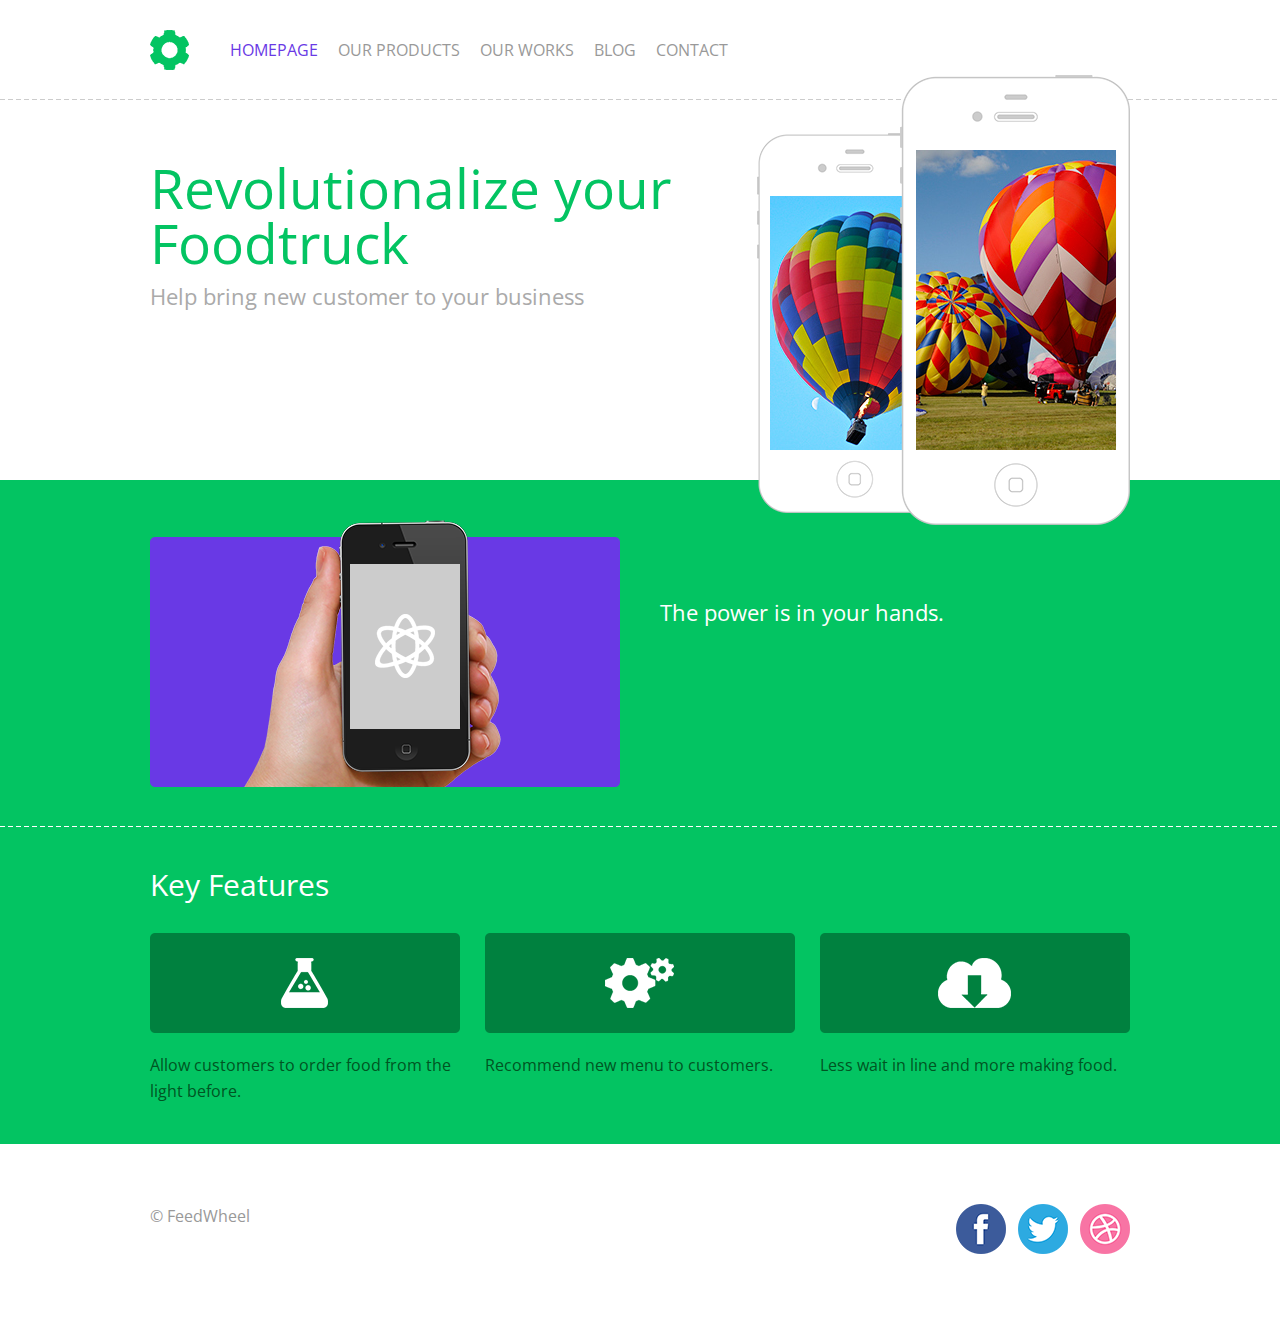
==== index.html @ 716dd082 "feedwheel" ====
<!DOCTYPE html>
<html lang="en"><head>
  <title>FeedWheel</title>
  <meta charset="utf-8">
  <meta name="viewport" content="width=device-width, initial-scale=1.0, maximum-scale=1.0">
  <link rel="stylesheet" href="inc/reset.css" media="all">
  <link rel="stylesheet" href="inc/global.css" media="all">
  <link rel="stylesheet" href="inc/mobile.css" media="all and (max-width:767px)">
  <link rel="stylesheet" href="inc/desktop.css" media="all and (min-width:768px)">
  <!--[if (lt IE 9)&(!IEMobile)]><link rel="stylesheet" href="inc/desktop.css" media="all"><![endif]-->
  <!--[if lt IE 9]><script src="inc/html5.js"></script><![endif]-->
  <script src="inc/jquery.min.js"></script>
  <script src="inc/init.js"></script>
  </head>
  <body style="zoom: 1;">
  <header class="header">
    <div class="wrapper cf">
      <p class="logo"><a href="index.html" title="[Go to homepage]"><img src="design/logo.png" alt=""></a></p>
      <nav class="nav cf" id="nav">
        <ul>
          <li class="current"><a href="index.html">Homepage</a></li>
          <li><a href="#">Our products</a></li>
          <li><a href="subpage.html">Our works</a></li>
          <li><a href="#">Blog</a></li>
          <li><a href="#">Contact</a></li>
        </ul>
      <select><option selected="selected" value="">Choose category...</option><option value="index.html">Homepage</option><option value="#">Our products</option><option value="subpage.html">Our works</option><option value="#">Blog</option><option value="#">Contact</option></select></nav>
    </div>
  </header>
  <div class="main">
    <div class="wrapper cf">
      <hgroup>
        <h1>Revolutionalize your Foodtruck</h1>
        <h3>Help bring new customer to your business
  </h3>
      </hgroup>
      
      <div class="iphone-smaller"> <img src="images/screen-02.jpg" alt=""> </div>
      <div class="iphone-bigger"> <img src="images/screen-01.jpg" alt=""> </div>
    </div>
  </div>
  <div class="introduction">
    <div class="wrapper cf">
      <div class="half introduction-image"> <img src="design/iphone-hand.png" alt=""> </div>
      <div class="half introduction-text">
        <p>The power is in your hands.</p>
      </div>
    </div>
  </div>
  <div class="features">
    <div class="wrapper cf">
      <h2>Key Features</h2>
      <article> <a href="#"><img src="design/feature-01.png" alt=""></a>
        <p>Allow customers to order food from the light before.</p>
      </article>
      <article> <a href="#"><img src="design/feature-02.png" alt=""></a>
        <p>Recommend new menu to customers.</p>
      </article>
      <article class="last"> <a href="#"><img src="design/feature-03.png" alt=""></a>
        <p>Less wait in line and more making food.</p>
      </article>
    </div>
  </div>
  
  <footer class="footer">
    <div class="wrapper cf">
      <p class="f-right"> <a href="#"><img src="design/facebook.png" alt=""></a> <a href="#"><img src="design/twitter.png" alt=""></a> <a href="#"><img src="design/dribbble.png" alt=""></a> </p>
      <p class="f-left"> ©&nbsp;FeedWheel<br>
        </p>
    </div>
  </footer>
  
  </body></html>
---- inc/global.css ----
@import url("http://fonts.googleapis.com/css?family=Open+Sans:700,400&subset=latin,latin-ext");

/* --------------------------------------------------------------------------------------------------------------------------------------------------
GLOBAL: HTML ELEMENTS
-------------------------------------------------------------------------------------------------------------------------------------------------- */

body {
	background-color: #FFF;
	font: 16px/1.6 "Open Sans", "Arial", sans-serif;
	color: #222;
}

h1 {
	color: #6939E5;
	font-weight: 700;
	line-height: 1;
}
h2 {
	line-height: 1.2;
}
h3, h4, h5 {
	line-height: 1.4;
}

ul {
	list-style-type: disc;
	list-style-position: inside;
}
	ul ul {
		margin: 0;
		margin-left: 15px;
	}

form ul {
	list-style: none;
}
	form li {
		padding: 3px 0;
	}
	form label {
		display: block;
	}

table, th, td {
	border: 1px solid #03C462;
	background-color: #FFF;
	color: #222;
}
	th {
		background-color: #6939E5;
		color: #FFF;
		text-align: left;
	}

a {
	color: #222;
}

/* --------------------------------------------------------------------------------------------------------------------------------------------------
GLOBAL: LAYOUT
-------------------------------------------------------------------------------------------------------------------------------------------------- */

.wrapper {
	margin: 0 auto;
}

.header {
	position: relative;
	background: url("../design/pattern-01.png") 0 100% repeat-x;
}
	.header .wrapper {
		position: relative;
	}
	.logo {
		margin: 0;
	}
	.logo img {
		display: block;
	}
	.nav {
		display: block;
		text-transform: uppercase;
	}
	.nav ul {
		margin: 0;
	}
	.nav li {
		display: inline;
	}
	.nav a {
		display: block;
		float: left;
		color: #999;
		text-decoration: none;
	}
	.nav .current a,
	.nav a:hover {
		color: #6939E5;
	}

.content {
	background-color: #03C462;
	color: #FFF;
}

.testimonials {
	background-color: #222;
	color: #FFF;
}
	.testimonials h2 {
		margin: 0;
		color: #FFF;
	}
	.testimonials p {
		margin: 0;
	}
	.testimonials span {
		display: block;
		color: #999;
	}

.footer {
	background-color: #FFF;
	color: #999;
}
	.footer a {
		color: #999;
	}
	.footer a:hover {
		color: #555;
	}

/* --------------------------------------------------------------------------------------------------------------------------------------------------
PAGE: HOMEPAGE
-------------------------------------------------------------------------------------------------------------------------------------------------- */

.main {
	display: block;
}
	.main .wrapper {
		position: relative;
	}
	.main h1,
	.main h3 {
		margin: 0;
	}
	.main h1 {
		color: #03C462;
	}
	.main h3 {
		color: #AAA;
	}
	.button {
		display: inline-block;
		background-color: #6939E5;
		-moz-border-radius: 5px; 
		-webkit-border-radius: 5px; 
		border-radius: 5px;
		color: #FFF;
		font-size: 15px;
		font-weight: 700;		
		text-transform: uppercase;
		text-decoration: none;
	}
	a:hover.button {
		background-color: #222;
	}
	.iphone-smaller {
		width: 194px;
		height: 380px;
		background: url("../design/iphone-smaller.png") 0 0 no-repeat;
	}
	.iphone-smaller img {
		display: block;
		position: relative;
		top: 63px;
		left: 13px;
	}
	.iphone-bigger {
		width: 230px;
		height: 450px;
		background: url("../design/iphone-bigger.png") 0 0 no-repeat;
	}
	.iphone-bigger img {
		display: block;
		position: relative;
		top: 75px;
		left: 16px;
	}

.introduction {
	background: #03C462 url("../design/pattern-02.png") 0 100% repeat-x;
	color: #FFF;
}
	.introduction-image img {
		display: block;
		margin: 0 auto;
	}

.features {
	background-color: #03C462;
}
	.features h2 {
		margin: 0;
		color: #FFF;
	}	
	.features article {
		color: #052;
	}
	.features article p {
		margin: 0;
	}
	.features article img {
		display: block;
	}

/* --------------------------------------------------------------------------------------------------------------------------------------------------
PAGE: SUBPAGE
-------------------------------------------------------------------------------------------------------------------------------------------------- */

.main-subpage h1,
.main-subpage h3 {
	margin: 0;
}
	.main-subpage h1 {
		margin-bottom: 10px;
	}

.gallery {
	display: block;
	list-style: none;
}
	.gallery img {
		display: block;
	}

.input-text,
.input-textarea {
	border: 1px solid #FFF;
	-moz-border-radius: 3px; 
	-webkit-border-radius: 3px; 
	border-radius: 3px;
}
	.input-submit {
		border: 1px solid #6939E5;
		-moz-border-radius: 3px; 
		-webkit-border-radius: 3px; 
		border-radius: 3px;
		background-color: #6939E5;
		color: #FFF;
	}
---- inc/mobile.css ----
/* --------------------------------------------------------------------------------------------------------------------------------------------------
GLOBAL: HTML ELEMENTS
-------------------------------------------------------------------------------------------------------------------------------------------------- */

* {
	-webkit-box-sizing: border-box;
	-moz-box-sizing: border-box;
	box-sizing: border-box;
}

h1, h2, h3, h4, h5, h6, dl, ul, ol, table, p {
	margin: 15px 0;
}

body {
	font-size: 14px;
}

h1 {
	font-size: 28px;
	font-weight: 700;
}
h2 {
	font-size: 22px;
}
h3, h4, h5 {
	font-size: 18px;
}

th, td {
	padding: 3px 5px;
}

img {
	max-width: 100%;
	height: auto;
}

img.f-left,
img.f-right {
	display: block;
	float: none !important;
	margin: 0 auto 15px auto;
}

/* --------------------------------------------------------------------------------------------------------------------------------------------------
GLOBAL: LAYOUT
-------------------------------------------------------------------------------------------------------------------------------------------------- */

.wrapper {
	width: 100%;
}

.header {
	padding: 10px 20px;
}
	.nav {
		position: absolute; 
		top: 10px; 
		right: 0;
	}
	.nav ul {
		display: none;
	}
	.nav select {
		display: block;
	}

.content {
	padding: 20px;
}

.half {
	float: none;
	display: block;
}

.testimonials {
	padding: 20px;
}
	.testimonials h2 {
		text-align: center;
	}
	.testimonials article {
		margin-top: 20px;
	}
	.testimonials-image {
		float: left;
		width: 20%;
	}
	.testimonials-text {
		float: right;
		width: 75%;
	}

.footer {
	padding: 20px;
}
	.footer p {
		float: none !important;
		text-align: center;
	}

/* --------------------------------------------------------------------------------------------------------------------------------------------------
PAGE: HOMEPAGE
-------------------------------------------------------------------------------------------------------------------------------------------------- */

.main .wrapper {
	overflow: hidden;
	padding: 20px 20px 390px 20px;
}
	.main h1 {
		font-weight: 400;
	}
	.main h3 {
		margin-top: 10px;
	}
	.button {
		margin-top: 15px;
		padding: 5px 10px;
	}
	.iphone-smaller {
		position: absolute; 
		bottom: -65px;
		left: 10px;
	}
	.iphone-bigger {
		position: absolute; 
		bottom: -75px;
		right: 10px;
	}	

.introduction {
	padding: 20px;
}
	.introduction-text {
		padding-top: 20px;
		font-size: 18px;
	}

.features {
	padding: 20px;
}
	.features h2 {
		text-align: center;
	}
	.features article {
		float: none;
		min-width: 280;
		max-width: 310px;
		margin: 20px auto 0 auto;
	}
	.features article img {
		margin-bottom: 10px;
	}

/* --------------------------------------------------------------------------------------------------------------------------------------------------
PAGE: SUBPAGE
-------------------------------------------------------------------------------------------------------------------------------------------------- */

.main-subpage {
	padding: 20px;
}

.container {
	overflow: auto;
	width: 100%;
}

.gallery li {
	float: none;
	display: block;
	margin-bottom: 10px;
}
	.gallery .last {
		margin-bottom: 0;
	}
	.gallery img {
		margin: 0 auto;
	}

.input-text,
.input-textarea {
	width: 100%;
	padding: 5px;
}
	.input-submit {
		padding: 5px 20px;
		cursor: pointer;
	}
---- inc/desktop.css ----
/* --------------------------------------------------------------------------------------------------------------------------------------------------
GLOBAL: HTML ELEMENTS
-------------------------------------------------------------------------------------------------------------------------------------------------- */

h1, h2, h3, h4, h5, h6, dl, ul, ol, table, p {
	margin: 20px 0;
}

h1 {
	font-size: 55px;
}
h2 {
	font-size: 30px;
}
h3, h4, h5 {
	font-size: 22px;
}

th, td {
	padding: 8px 10px;
}

ul {
	margin-left: 30px;
}

form ul {
	margin-left: 0;
}

img.f-left {
	margin-right: 20px;
}
img.f-right {
	margin-left: 20px;
}

/* --------------------------------------------------------------------------------------------------------------------------------------------------
GLOBAL: LAYOUT
-------------------------------------------------------------------------------------------------------------------------------------------------- */

.wrapper {
	width: 980px;
}

.header {
	padding: 30px 0;
}
	.nav {
		position: absolute; 
		top: 8px; 
		left: 80px;
	}
	.nav a {
		margin-right: 20px;
	}
	.nav select {
		display: none;
	}

.content {
	padding: 40px 0;
}

.half {
	float: left;
	width: 470px;
}

.testimonials {
	padding: 40px 0;
}
	.testimonials article {
		margin-top: 40px;
	}
	.testimonials-image {
		float: left;
		width: 100px;
	}
	.testimonials-text {
		float: right;
		width: 340px;
	}

.footer {
	padding: 40px 0;
}
	.footer .f-right img {
		margin-left: 8px;
	}

/* --------------------------------------------------------------------------------------------------------------------------------------------------
PAGE: HOMEPAGE
-------------------------------------------------------------------------------------------------------------------------------------------------- */

.main {
	height: 380px;
}
	.main .wrapper {
		width: 560px;
		padding-top: 60px;
		padding-right: 420px;
	}
	.main h1 {
		font-weight: 400;
	}
	.main h3 {
		margin-top: 15px;
		line-height: 1;
	}
	.button {
		margin: 0;
		margin-top: 20px;
		padding: 15px 30px;
	}
	.iphone-smaller {
		position: absolute; 
		top: 33px;
		right: 179px;
	}
	.iphone-bigger {
		position: absolute; 
		top: -25px; 
		right: 0;
	}	

.introduction {
	min-height: 267px;
	padding: 40px 0;
}
	.introduction-text {
		float: right;
		padding-top: 55px;
		font-size: 22px;
	}

.features {
	padding: 40px 0;
}
	.features article {
		float: left;
		width: 310px;
		margin-top: 30px;
		margin-right: 25px;
	}
	.features article.last {
		margin-right: 0;
	}
	.features article img {
		margin-bottom: 20px;
	}

/* --------------------------------------------------------------------------------------------------------------------------------------------------
PAGE: SUBPAGE
-------------------------------------------------------------------------------------------------------------------------------------------------- */

.main-subpage {
	padding: 40px 0;
}

.gallery {
	margin-left: 0;
}
	.gallery li {
		display: block;
		float: left;
		margin-right: 15px;
	}
	.gallery .last {
		margin-right: 0;
	}

.input-text,
.input-textarea {
	padding: 8px;
}
	.input-submit {
		padding: 8px 20px;
		cursor: pointer;
	}
---- inc/desktop.css ----
/* --------------------------------------------------------------------------------------------------------------------------------------------------
GLOBAL: HTML ELEMENTS
-------------------------------------------------------------------------------------------------------------------------------------------------- */

h1, h2, h3, h4, h5, h6, dl, ul, ol, table, p {
	margin: 20px 0;
}

h1 {
	font-size: 55px;
}
h2 {
	font-size: 30px;
}
h3, h4, h5 {
	font-size: 22px;
}

th, td {
	padding: 8px 10px;
}

ul {
	margin-left: 30px;
}

form ul {
	margin-left: 0;
}

img.f-left {
	margin-right: 20px;
}
img.f-right {
	margin-left: 20px;
}

/* --------------------------------------------------------------------------------------------------------------------------------------------------
GLOBAL: LAYOUT
-------------------------------------------------------------------------------------------------------------------------------------------------- */

.wrapper {
	width: 980px;
}

.header {
	padding: 30px 0;
}
	.nav {
		position: absolute; 
		top: 8px; 
		left: 80px;
	}
	.nav a {
		margin-right: 20px;
	}
	.nav select {
		display: none;
	}

.content {
	padding: 40px 0;
}

.half {
	float: left;
	width: 470px;
}

.testimonials {
	padding: 40px 0;
}
	.testimonials article {
		margin-top: 40px;
	}
	.testimonials-image {
		float: left;
		width: 100px;
	}
	.testimonials-text {
		float: right;
		width: 340px;
	}

.footer {
	padding: 40px 0;
}
	.footer .f-right img {
		margin-left: 8px;
	}

/* --------------------------------------------------------------------------------------------------------------------------------------------------
PAGE: HOMEPAGE
-------------------------------------------------------------------------------------------------------------------------------------------------- */

.main {
	height: 380px;
}
	.main .wrapper {
		width: 560px;
		padding-top: 60px;
		padding-right: 420px;
	}
	.main h1 {
		font-weight: 400;
	}
	.main h3 {
		margin-top: 15px;
		line-height: 1;
	}
	.button {
		margin: 0;
		margin-top: 20px;
		padding: 15px 30px;
	}
	.iphone-smaller {
		position: absolute; 
		top: 33px;
		right: 179px;
	}
	.iphone-bigger {
		position: absolute; 
		top: -25px; 
		right: 0;
	}	

.introduction {
	min-height: 267px;
	padding: 40px 0;
}
	.introduction-text {
		float: right;
		padding-top: 55px;
		font-size: 22px;
	}

.features {
	padding: 40px 0;
}
	.features article {
		float: left;
		width: 310px;
		margin-top: 30px;
		margin-right: 25px;
	}
	.features article.last {
		margin-right: 0;
	}
	.features article img {
		margin-bottom: 20px;
	}

/* --------------------------------------------------------------------------------------------------------------------------------------------------
PAGE: SUBPAGE
-------------------------------------------------------------------------------------------------------------------------------------------------- */

.main-subpage {
	padding: 40px 0;
}

.gallery {
	margin-left: 0;
}
	.gallery li {
		display: block;
		float: left;
		margin-right: 15px;
	}
	.gallery .last {
		margin-right: 0;
	}

.input-text,
.input-textarea {
	padding: 8px;
}
	.input-submit {
		padding: 8px 20px;
		cursor: pointer;
	}
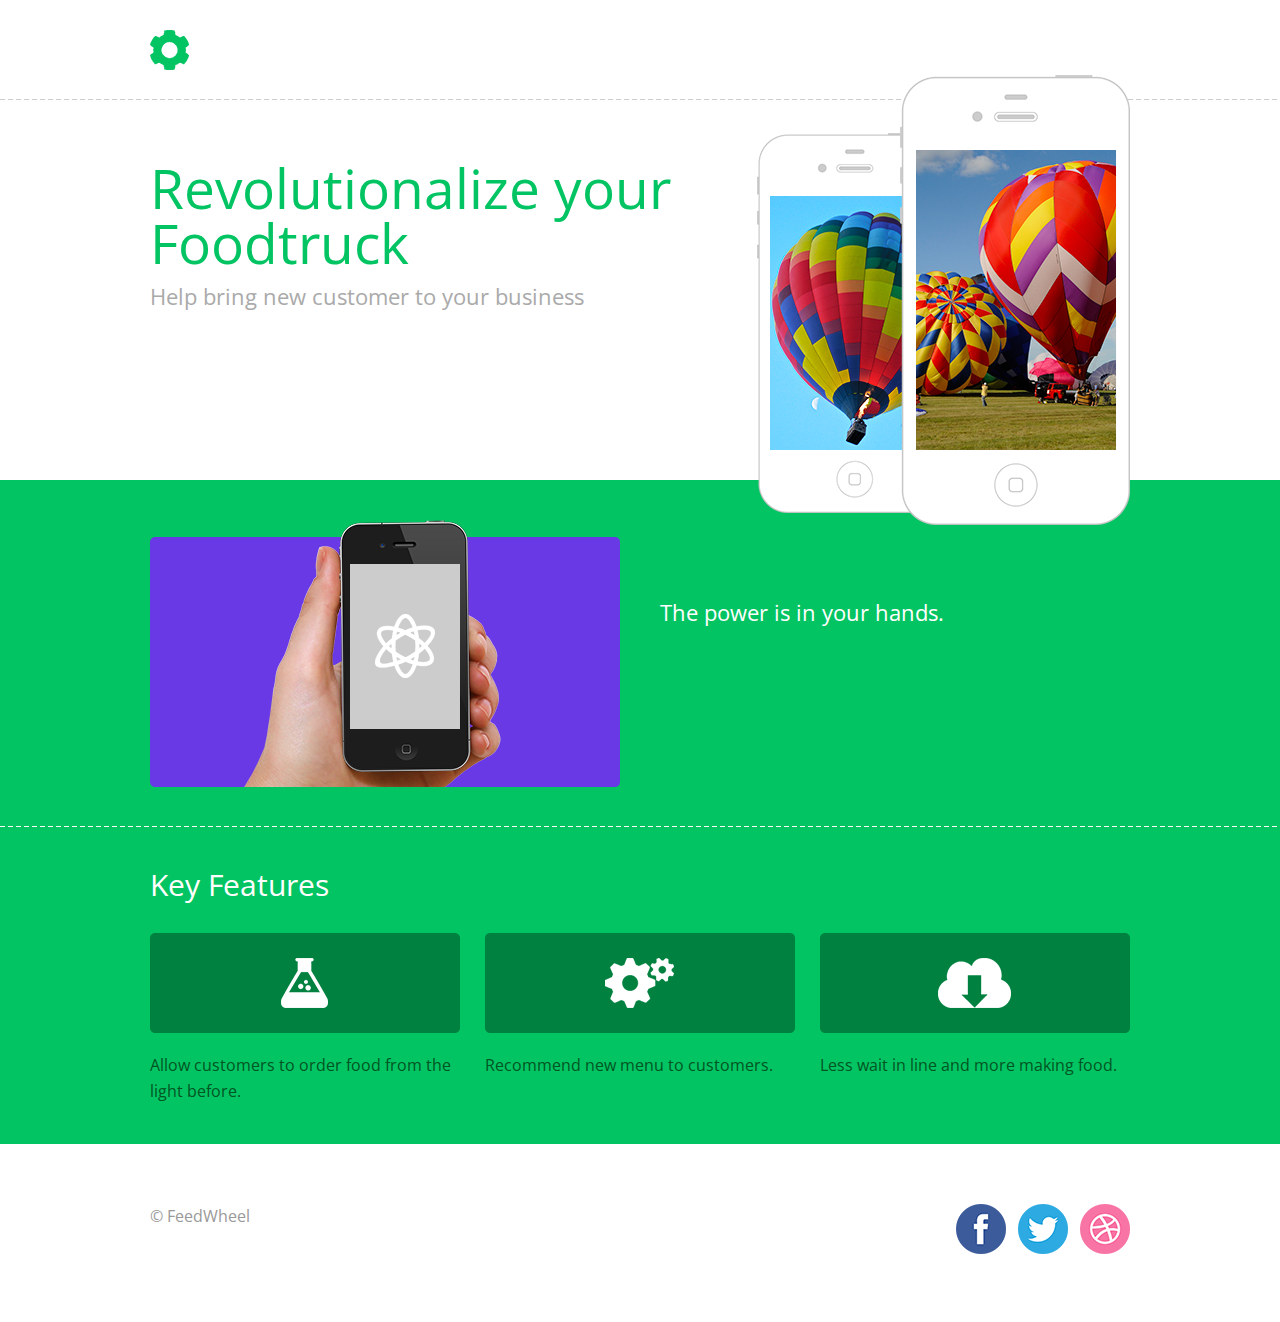
==== commit 448a44a2: "fixes and changes" ====
--- a/index.html
+++ b/index.html
@@ -1,4 +1,3 @@
-<!DOCTYPE html>
 <html lang="en"><head>
   <title>FeedWheel</title>
   <meta charset="utf-8">
@@ -18,13 +17,13 @@
       <p class="logo"><a href="index.html" title="[Go to homepage]"><img src="design/logo.png" alt=""></a></p>
       <nav class="nav cf" id="nav">
         <ul>
-          <li class="current"><a href="index.html">Homepage</a></li>
-          <li><a href="#">Our products</a></li>
+          <li class="current"></li>
+          <!-- <li><a href="#">Our products</a></li>
           <li><a href="subpage.html">Our works</a></li>
           <li><a href="#">Blog</a></li>
-          <li><a href="#">Contact</a></li>
+          <li><a href="#">Contact</a></li> -->
         </ul>
-      <select><option selected="selected" value="">Choose category...</option><option value="index.html">Homepage</option><option value="#">Our products</option><option value="subpage.html">Our works</option><option value="#">Blog</option><option value="#">Contact</option></select></nav>
+      <select><option selected="selected" value="">Choose category...</option><option value="index.html">Homepage</option><option value="#">Our products</option><option value="subpage.html">Our works</option><option value="#">Blog</option><option value="#">Contact</option><option selected="selected" value="">Choose category...</option><option value="index.html">Homepage</option></select><select><option selected="selected" value="">Choose category...</option><option value="index.html">Homepage</option></select></nav>
     </div>
   </header>
   <div class="main">
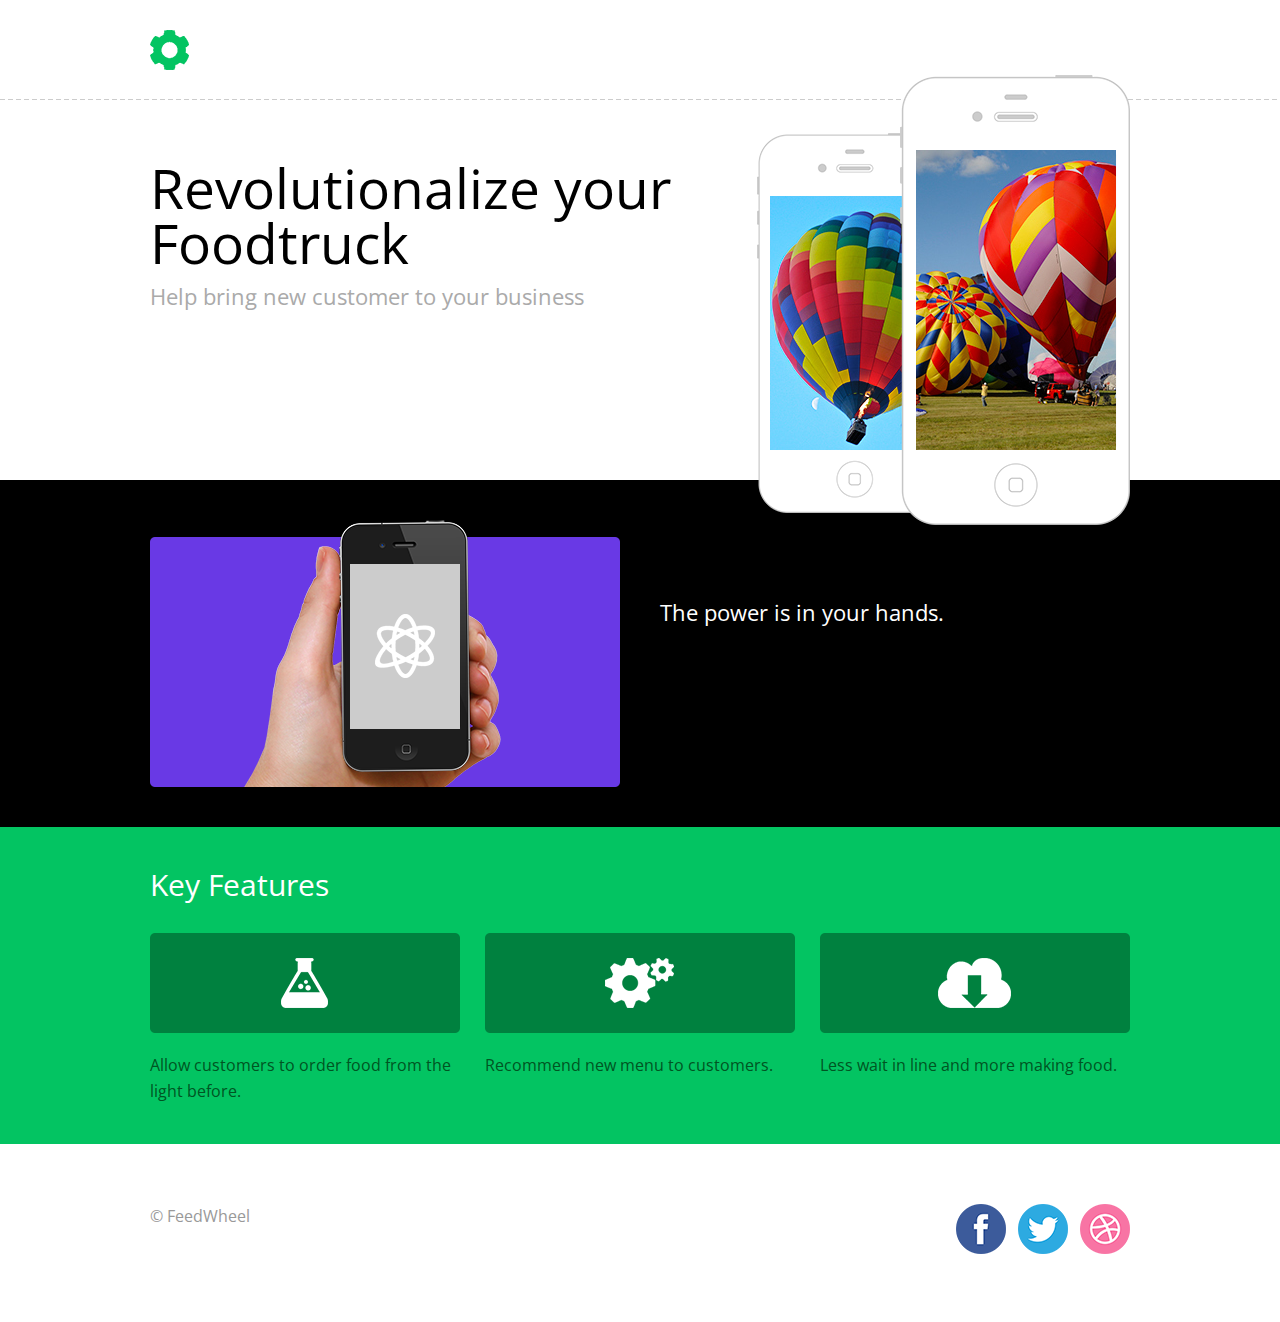
==== commit 7fdf3d2e: "changes" ====
--- a/index.html
+++ b/index.html
@@ -29,7 +29,7 @@
   <div class="main">
     <div class="wrapper cf">
       <hgroup>
-        <h1>Revolutionalize your Foodtruck</h1>
+        <h1 style='color:black;'>Revolutionalize your Foodtruck</h1>
         <h3>Help bring new customer to your business
   </h3>
       </hgroup>
@@ -38,9 +38,9 @@
       <div class="iphone-bigger"> <img src="images/screen-01.jpg" alt=""> </div>
     </div>
   </div>
-  <div class="introduction">
-    <div class="wrapper cf">
-      <div class="half introduction-image"> <img src="design/iphone-hand.png" alt=""> </div>
+  <div class="introduction" style="background: black;">
+    <div class="wrapper cf" >
+      <div class="half introduction-image" > <img src="design/iphone-hand.png" alt=""> </div>
       <div class="half introduction-text">
         <p>The power is in your hands.</p>
       </div>
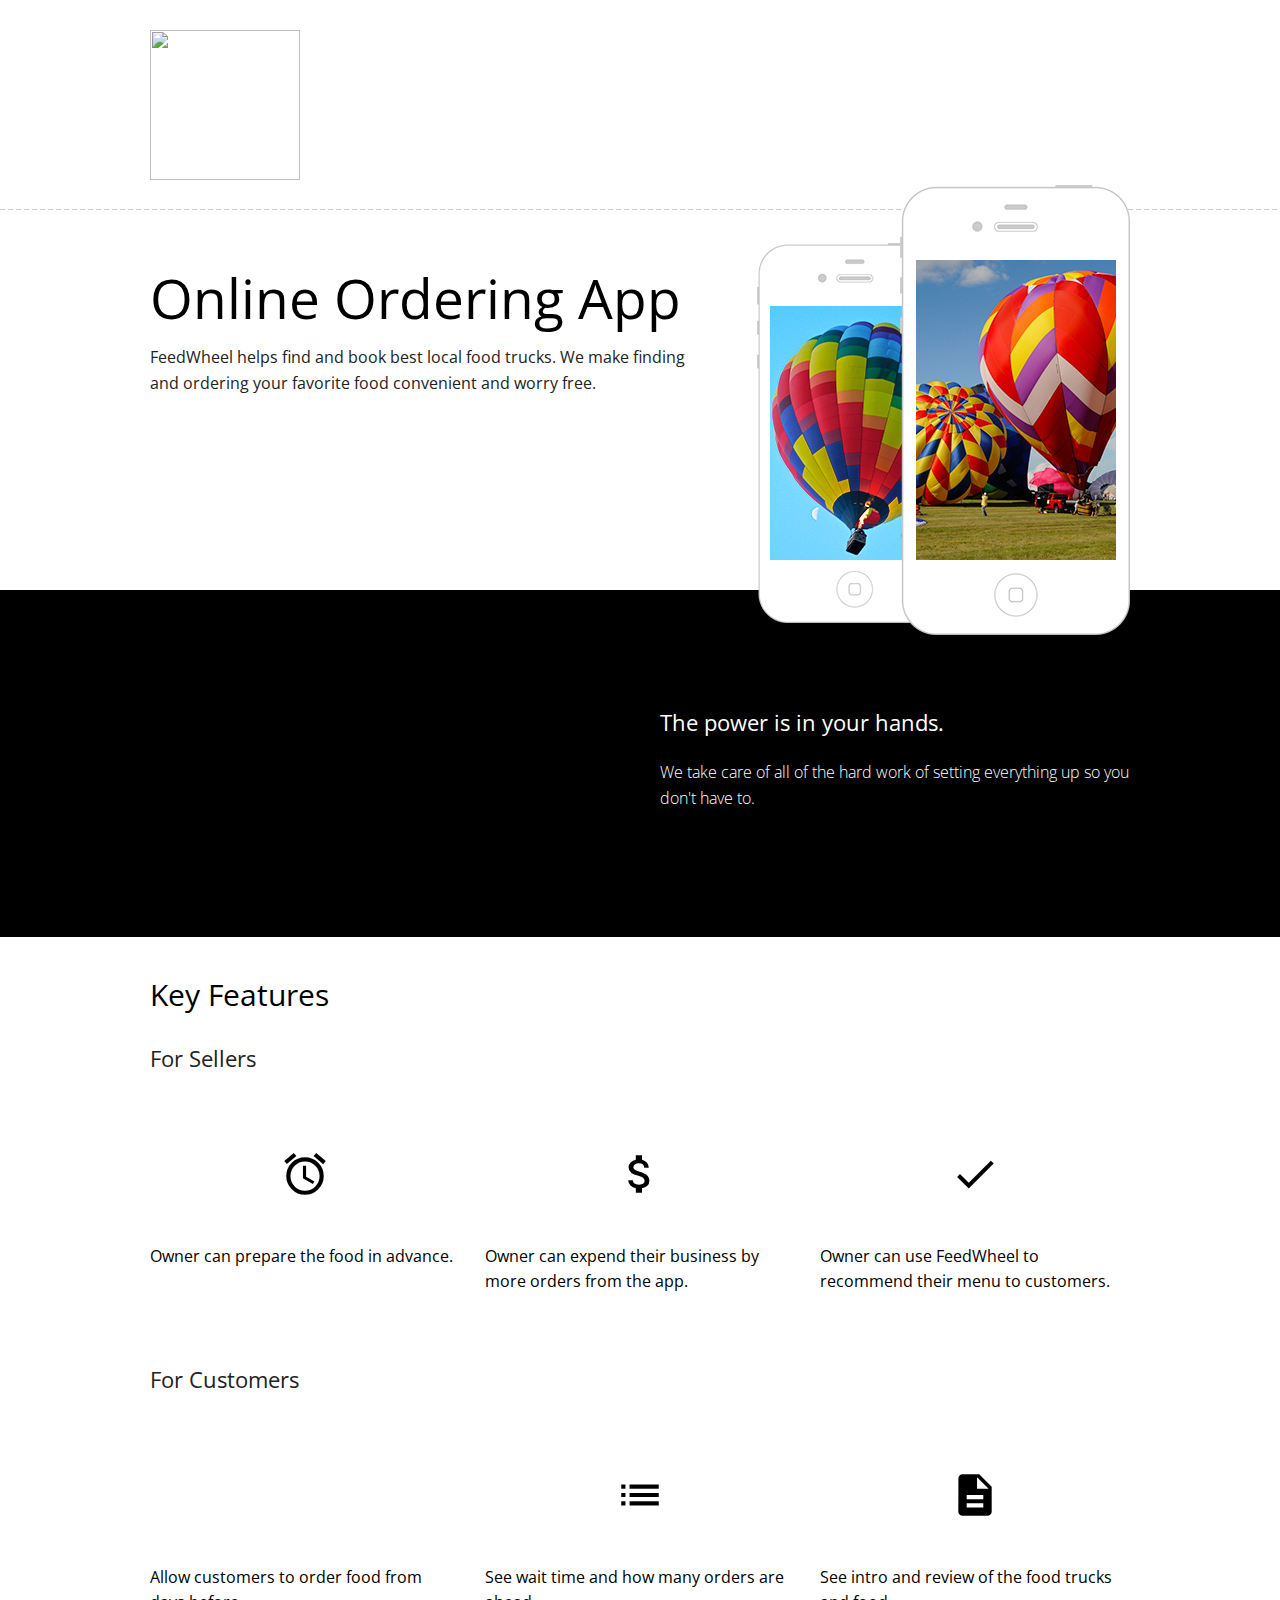
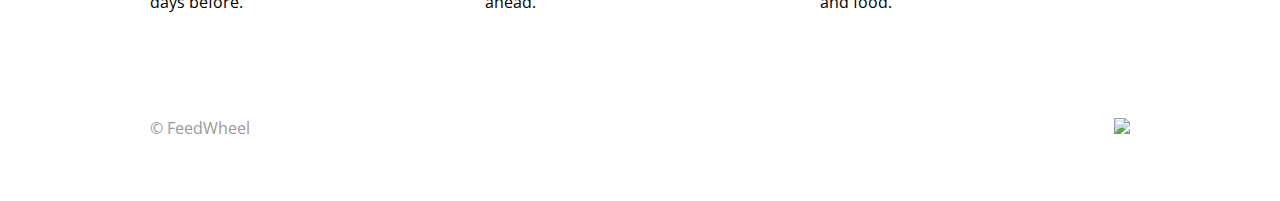
==== commit 9ae69c12: "V0 Ready" ====
--- a/index.html
+++ b/index.html
@@ -8,13 +8,18 @@
   <link rel="stylesheet" href="inc/desktop.css" media="all and (min-width:768px)">
   <!--[if (lt IE 9)&(!IEMobile)]><link rel="stylesheet" href="inc/desktop.css" media="all"><![endif]-->
   <!--[if lt IE 9]><script src="inc/html5.js"></script><![endif]-->
+  <!-- Google Material Icons -->
+  <link href="https://fonts.googleapis.com/icon?family=Material+Icons" rel="stylesheet">
+  <!-- Font Awesome Icons -->
+  <link rel="stylesheet" href="https://use.fontawesome.com/releases/v5.6.3/css/all.css" integrity="sha384-UHRtZLI+pbxtHCWp1t77Bi1L4ZtiqrqD80Kn4Z8NTSRyMA2Fd33n5dQ8lWUE00s/" crossorigin="anonymous">
   <script src="inc/jquery.min.js"></script>
   <script src="inc/init.js"></script>
-  </head>
-  <body style="zoom: 1;">
+</head>
+
+<body style="zoom: 1;">
   <header class="header">
     <div class="wrapper cf">
-      <p class="logo"><a href="index.html" title="[Go to homepage]"><img src="design/logo.png" alt=""></a></p>
+      <p class="logo"><a href="index.html" title="[Go to homepage]"><img src="design/logo.png" width="150px;" alt=""></a></p>
       <nav class="nav cf" id="nav">
         <ul>
           <li class="current"></li>
@@ -23,50 +28,89 @@
           <li><a href="#">Blog</a></li>
           <li><a href="#">Contact</a></li> -->
         </ul>
-      <select><option selected="selected" value="">Choose category...</option><option value="index.html">Homepage</option><option value="#">Our products</option><option value="subpage.html">Our works</option><option value="#">Blog</option><option value="#">Contact</option><option selected="selected" value="">Choose category...</option><option value="index.html">Homepage</option></select><select><option selected="selected" value="">Choose category...</option><option value="index.html">Homepage</option></select></nav>
+        <select>
+          <option selected="selected" value="">Choose category...</option>
+          <option value="index.html">Homepage</option>
+          <option value="#">Our products</option>
+          <option value="subpage.html">Our works</option>
+          <option value="#">Blog</option>
+          <option value="#">Contact</option>
+          <option selected="selected" value="">Choose category...</option>
+          <option value="index.html">Homepage</option>
+        <option selected="selected" value="">Choose category...</option></select><select>
+          <option selected="selected" value="">Choose category...</option>
+          <option value="index.html">Homepage</option>
+        <option selected="selected" value="">Choose category...</option></select>
+      <select><option selected="selected" value="">Choose category...</option></select></nav>
     </div>
   </header>
   <div class="main">
     <div class="wrapper cf">
       <hgroup>
-        <h1 style='color:black;'>Revolutionalize your Foodtruck</h1>
-        <h3>Help bring new customer to your business
-  </h3>
+        <h1 style="color:black;">Online Ordering App</h1>
+        <p>FeedWheel helps find and book best local food trucks. We make finding and ordering your favorite food
+          convenient and worry free.
+        </p>
       </hgroup>
-      
+
       <div class="iphone-smaller"> <img src="images/screen-02.jpg" alt=""> </div>
       <div class="iphone-bigger"> <img src="images/screen-01.jpg" alt=""> </div>
     </div>
   </div>
   <div class="introduction" style="background: black;">
-    <div class="wrapper cf" >
-      <div class="half introduction-image" > <img src="design/iphone-hand.png" alt=""> </div>
+    <div class="wrapper cf">
+      <div class="half introduction-image"> <img src="https://res.cloudinary.com/dgiwxbpln/image/upload/c_scale,dpr_auto,f_auto,w_470/v1550292469/apple-email-iphone-17663_ywlu6l.jpg" alt=""> </div>
       <div class="half introduction-text">
         <p>The power is in your hands.</p>
+        <p style="font-size:16px;font-weight:12;">We take care of all of the hard work of setting everything up so you don't have to.</p>
       </div>
     </div>
   </div>
   <div class="features">
     <div class="wrapper cf">
       <h2>Key Features</h2>
-      <article> <a href="#"><img src="design/feature-01.png" alt=""></a>
-        <p>Allow customers to order food from the light before.</p>
+      <div class="features customer" style="
+    padding-top: 10px;
+">
+      <h5>For Sellers</h5>
+      <article>
+        <button class="feature-buttons"><i class="material-icons" style="font-size:50px;">access_alarm</i> </button>
+        <!-- <a href="#"><img src="design/feature-01.png" alt=""></a> -->
+        <p>Owner can prepare the food in advance.</p>
       </article>
-      <article> <a href="#"><img src="design/feature-02.png" alt=""></a>
-        <p>Recommend new menu to customers.</p>
+      <article>  <button class="feature-buttons"><i class="material-icons" style="font-size:50px;">attach_money</i> </button>
+        <p>Owner can expend their business by more orders from the app.</p>
       </article>
-      <article class="last"> <a href="#"><img src="design/feature-03.png" alt=""></a>
-        <p>Less wait in line and more making food.</p>
+      <article class="last">  <button class="feature-buttons"><i class="material-icons" style="font-size:50px;">done</i> </button>
+        <p>Owner can use FeedWheel to recommend their menu to customers. </p>
+      </article>
+    </div>
+    <div class="features sellers">
+      
+      <h5 style="margin-top: 70px;">For Customers</h5>
+      <article>
+        <button class="feature-buttons"><i class="material-icons" style="font-size:50px;">calendar_today</i> </button>
+        <!-- <a href="#"><img src="design/feature-01.png" alt=""></a> -->
+        <p>Allow customers to order food from days before.</p>
+      </article>
+      <article>  <button class="feature-buttons"><i class="material-icons" style="font-size:50px;">list</i> </button>
+        <p>See wait time and how many orders are ahead.</p>
+      </article>
+      <article class="last">  <button class="feature-buttons"><i class="material-icons" style="font-size:50px;">description</i> </button>
+        <p>See intro and review of the food trucks and food.</p>
       </article>
     </div>
   </div>
-  
+  </div>
+
   <footer class="footer">
     <div class="wrapper cf">
-      <p class="f-right"> <a href="#"><img src="design/facebook.png" alt=""></a> <a href="#"><img src="design/twitter.png" alt=""></a> <a href="#"><img src="design/dribbble.png" alt=""></a> </p>
+      <p class="f-right"> <a href="https://www.facebook.com/thefeedwheel/" target="_blank"><img src="https://img.icons8.com/material/48/000000/facebook.png" alt=""></a> <a href="https://twitter.com/TheFeedWheel" target="_blank"><img src="https://img.icons8.com/material/48/000000/twitter.png" alt=""></a> <a href="https://www.instagram.com/officialfeedwheel/"><img src="https://img.icons8.com/material/48/000000/instagram-new.png"></a> </p>
       <p class="f-left"> ©&nbsp;FeedWheel<br>
-        </p>
+      </p>
     </div>
   </footer>
-  
-  </body></html>+
+
+
+</body></html>--- a/inc/global.css
+++ b/inc/global.css
@@ -15,10 +15,14 @@
 	font-weight: 700;
 	line-height: 1;
 }
+
 h2 {
 	line-height: 1.2;
 }
-h3, h4, h5 {
+
+h3,
+h4,
+h5 {
 	line-height: 1.4;
 }
 
@@ -26,31 +30,37 @@
 	list-style-type: disc;
 	list-style-position: inside;
 }
-	ul ul {
-		margin: 0;
-		margin-left: 15px;
-	}
+
+ul ul {
+	margin: 0;
+	margin-left: 15px;
+}
 
 form ul {
 	list-style: none;
 }
-	form li {
-		padding: 3px 0;
-	}
-	form label {
-		display: block;
-	}
-
-table, th, td {
+
+form li {
+	padding: 3px 0;
+}
+
+form label {
+	display: block;
+}
+
+table,
+th,
+td {
 	border: 1px solid #03C462;
 	background-color: #FFF;
 	color: #222;
 }
-	th {
-		background-color: #6939E5;
-		color: #FFF;
-		text-align: left;
-	}
+
+th {
+	background-color: #6939E5;
+	color: #FFF;
+	text-align: left;
+}
 
 a {
 	color: #222;
@@ -68,35 +78,43 @@
 	position: relative;
 	background: url("../design/pattern-01.png") 0 100% repeat-x;
 }
-	.header .wrapper {
-		position: relative;
-	}
-	.logo {
-		margin: 0;
-	}
-	.logo img {
-		display: block;
-	}
-	.nav {
-		display: block;
-		text-transform: uppercase;
-	}
-	.nav ul {
-		margin: 0;
-	}
-	.nav li {
-		display: inline;
-	}
-	.nav a {
-		display: block;
-		float: left;
-		color: #999;
-		text-decoration: none;
-	}
-	.nav .current a,
-	.nav a:hover {
-		color: #6939E5;
-	}
+
+.header .wrapper {
+	position: relative;
+}
+
+.logo {
+	margin: 0;
+}
+
+.logo img {
+	display: block;
+}
+
+.nav {
+	display: block;
+	text-transform: uppercase;
+}
+
+.nav ul {
+	margin: 0;
+}
+
+.nav li {
+	display: inline;
+}
+
+.nav a {
+	display: block;
+	float: left;
+	color: #999;
+	text-decoration: none;
+}
+
+.nav .current a,
+.nav a:hover {
+	color: #6939E5;
+}
 
 .content {
 	background-color: #03C462;
@@ -107,28 +125,33 @@
 	background-color: #222;
 	color: #FFF;
 }
-	.testimonials h2 {
-		margin: 0;
-		color: #FFF;
-	}
-	.testimonials p {
-		margin: 0;
-	}
-	.testimonials span {
-		display: block;
-		color: #999;
-	}
+
+.testimonials h2 {
+	margin: 0;
+	color: #FFF;
+}
+
+.testimonials p {
+	margin: 0;
+}
+
+.testimonials span {
+	display: block;
+	color: #999;
+}
 
 .footer {
 	background-color: #FFF;
 	color: #999;
 }
-	.footer a {
-		color: #999;
-	}
-	.footer a:hover {
-		color: #555;
-	}
+
+.footer a {
+	color: #999;
+}
+
+.footer a:hover {
+	color: #555;
+}
 
 /* --------------------------------------------------------------------------------------------------------------------------------------------------
 PAGE: HOMEPAGE
@@ -137,83 +160,115 @@
 .main {
 	display: block;
 }
-	.main .wrapper {
-		position: relative;
-	}
-	.main h1,
-	.main h3 {
-		margin: 0;
-	}
-	.main h1 {
-		color: #03C462;
-	}
-	.main h3 {
-		color: #AAA;
-	}
-	.button {
-		display: inline-block;
-		background-color: #6939E5;
-		-moz-border-radius: 5px; 
-		-webkit-border-radius: 5px; 
-		border-radius: 5px;
-		color: #FFF;
-		font-size: 15px;
-		font-weight: 700;		
-		text-transform: uppercase;
-		text-decoration: none;
-	}
-	a:hover.button {
-		background-color: #222;
-	}
-	.iphone-smaller {
-		width: 194px;
-		height: 380px;
-		background: url("../design/iphone-smaller.png") 0 0 no-repeat;
-	}
-	.iphone-smaller img {
-		display: block;
-		position: relative;
-		top: 63px;
-		left: 13px;
-	}
-	.iphone-bigger {
-		width: 230px;
-		height: 450px;
-		background: url("../design/iphone-bigger.png") 0 0 no-repeat;
-	}
-	.iphone-bigger img {
-		display: block;
-		position: relative;
-		top: 75px;
-		left: 16px;
-	}
+
+.main .wrapper {
+	position: relative;
+}
+
+.main h1,
+.main h3 {
+	margin: 0;
+}
+
+.main h1 {
+	color: #03C462;
+}
+
+.main h3 {
+	color: #AAA;
+}
+
+.button {
+	display: inline-block;
+	background-color: #6939E5;
+	-moz-border-radius: 5px;
+	-webkit-border-radius: 5px;
+	border-radius: 5px;
+	color: #FFF;
+	font-size: 15px;
+	font-weight: 700;
+	text-transform: uppercase;
+	text-decoration: none;
+}
+
+a:hover.button {
+	background-color: #222;
+}
+
+.iphone-smaller {
+	width: 194px;
+	height: 380px;
+	background: url("../design/iphone-smaller.png") 0 0 no-repeat;
+}
+
+.iphone-smaller img {
+	display: block;
+	position: relative;
+	top: 63px;
+	left: 13px;
+}
+
+.iphone-bigger {
+	width: 230px;
+	height: 450px;
+	background: url("../design/iphone-bigger.png") 0 0 no-repeat;
+}
+
+.iphone-bigger img {
+	display: block;
+	position: relative;
+	top: 75px;
+	left: 16px;
+}
 
 .introduction {
 	background: #03C462 url("../design/pattern-02.png") 0 100% repeat-x;
 	color: #FFF;
 }
-	.introduction-image img {
-		display: block;
-		margin: 0 auto;
+
+.introduction-image img {
+	display: block;
+	margin: 0 auto;
+}
+
+.features {
+	background-color: white;
+}
+
+.features h2 {
+	margin: 0;
+	color: black;
+}
+
+.features article {
+	color: black;
+}
+
+.features article p {
+	margin: 0;
+}
+
+.features article img {
+	display: block;
+}
+
+.feature-buttons {
+
+	background-color: white;
+	/* Green */
+	border: none;
+	color: black;
+	padding: 25px 130px;
+	text-align: center;
+	text-decoration: none;
+	display: inline-block;
+	font-size: 16px;
+	margin-bottom: 20px;
+
+}
+	.sellers{
+		margin-top:120px;
 	}
-
-.features {
-	background-color: #03C462;
-}
-	.features h2 {
-		margin: 0;
-		color: #FFF;
-	}	
-	.features article {
-		color: #052;
-	}
-	.features article p {
-		margin: 0;
-	}
-	.features article img {
-		display: block;
-	}
-
 /* --------------------------------------------------------------------------------------------------------------------------------------------------
 PAGE: SUBPAGE
 -------------------------------------------------------------------------------------------------------------------------------------------------- */
@@ -222,30 +277,33 @@
 .main-subpage h3 {
 	margin: 0;
 }
-	.main-subpage h1 {
-		margin-bottom: 10px;
-	}
+
+.main-subpage h1 {
+	margin-bottom: 10px;
+}
 
 .gallery {
 	display: block;
 	list-style: none;
 }
-	.gallery img {
-		display: block;
-	}
+
+.gallery img {
+	display: block;
+}
 
 .input-text,
 .input-textarea {
 	border: 1px solid #FFF;
-	-moz-border-radius: 3px; 
-	-webkit-border-radius: 3px; 
+	-moz-border-radius: 3px;
+	-webkit-border-radius: 3px;
 	border-radius: 3px;
 }
-	.input-submit {
-		border: 1px solid #6939E5;
-		-moz-border-radius: 3px; 
-		-webkit-border-radius: 3px; 
-		border-radius: 3px;
-		background-color: #6939E5;
-		color: #FFF;
-	}
+
+.input-submit {
+	border: 1px solid #6939E5;
+	-moz-border-radius: 3px;
+	-webkit-border-radius: 3px;
+	border-radius: 3px;
+	background-color: #6939E5;
+	color: #FFF;
+}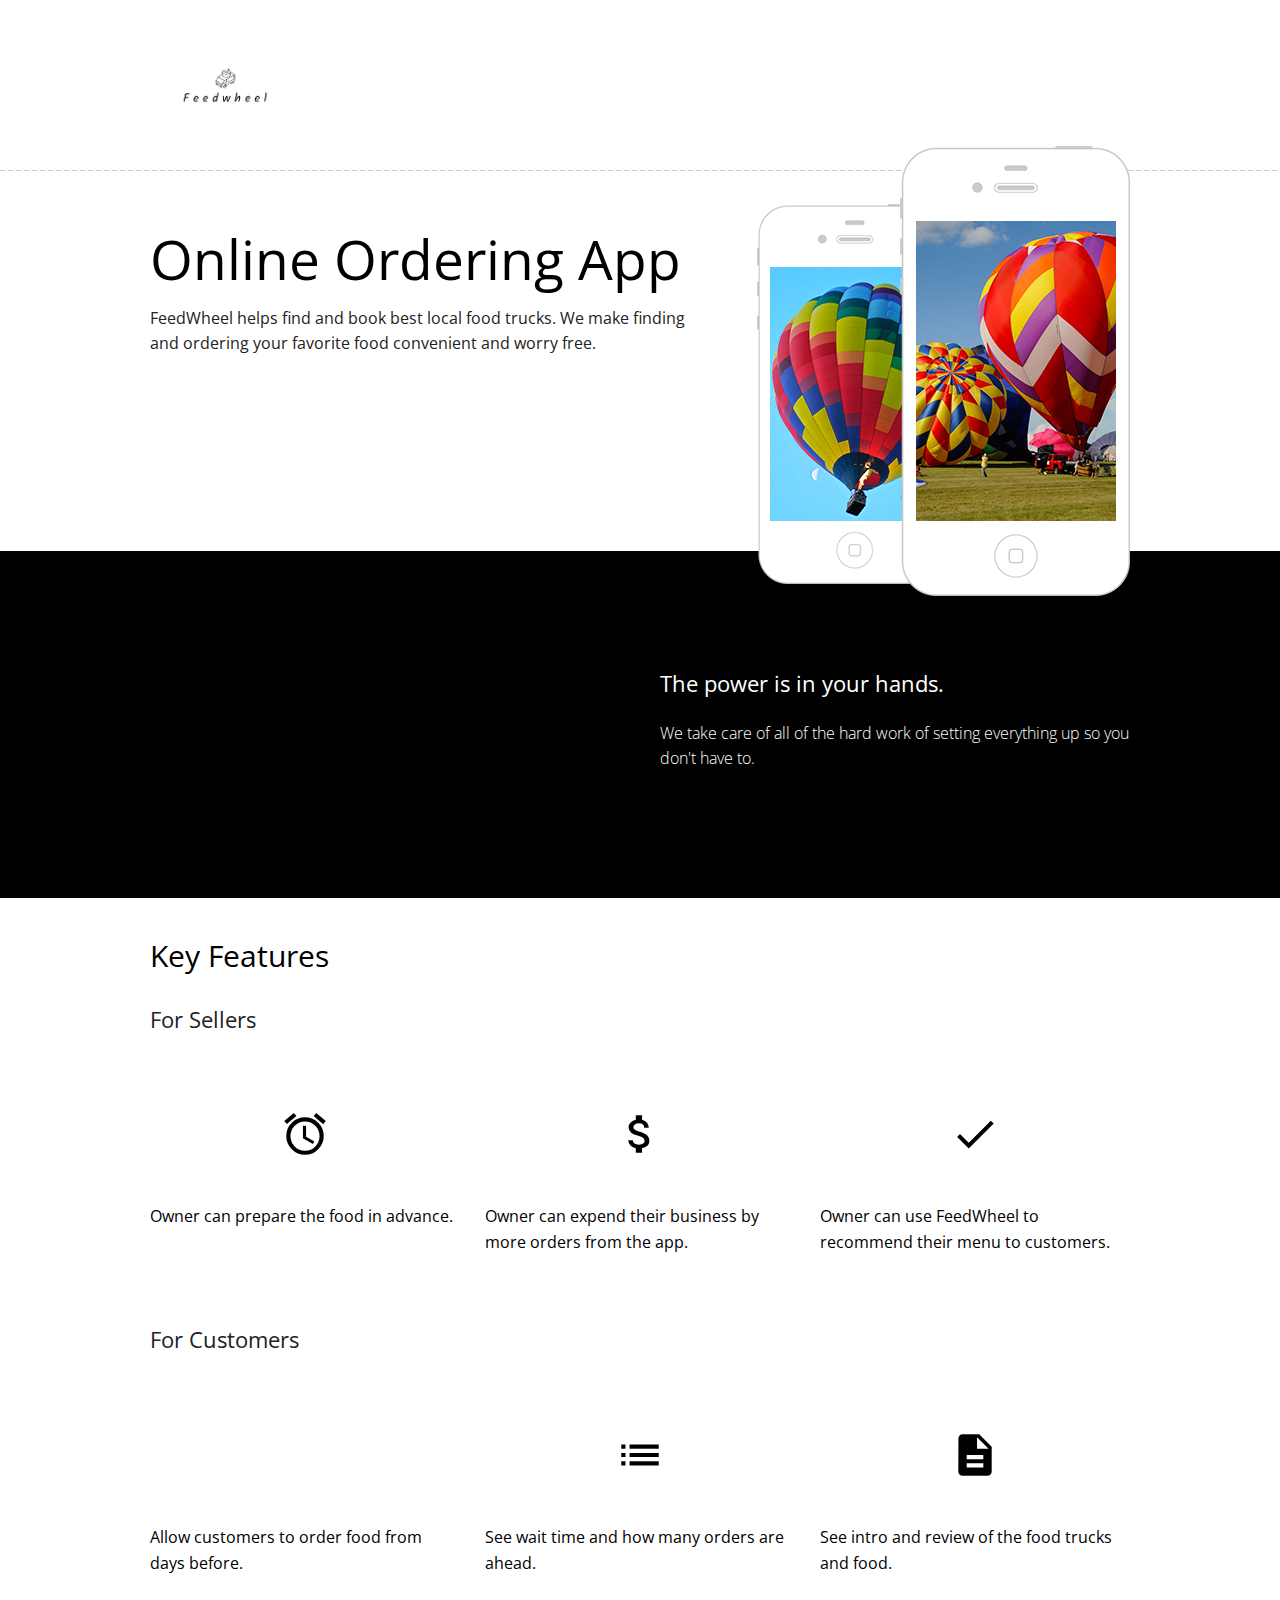
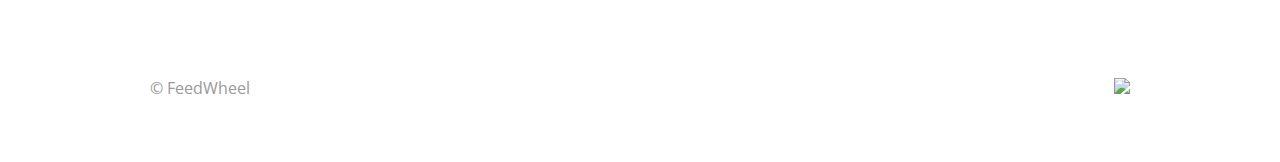
==== commit 0b498cd7: "Update index.html" ====
--- a/index.html
+++ b/index.html
@@ -19,7 +19,7 @@
 <body style="zoom: 1;">
   <header class="header">
     <div class="wrapper cf">
-      <p class="logo"><a href="index.html" title="[Go to homepage]"><img src="design/logo.png" width="150px;" alt=""></a></p>
+      <p class="logo"><a href="index.html" title="[Go to homepage]"><img src="design/FeedWheel.png" width="150px;" alt=""></a></p>
       <nav class="nav cf" id="nav">
         <ul>
           <li class="current"></li>
@@ -113,4 +113,4 @@
 
 
 
-</body></html>+</body></html>
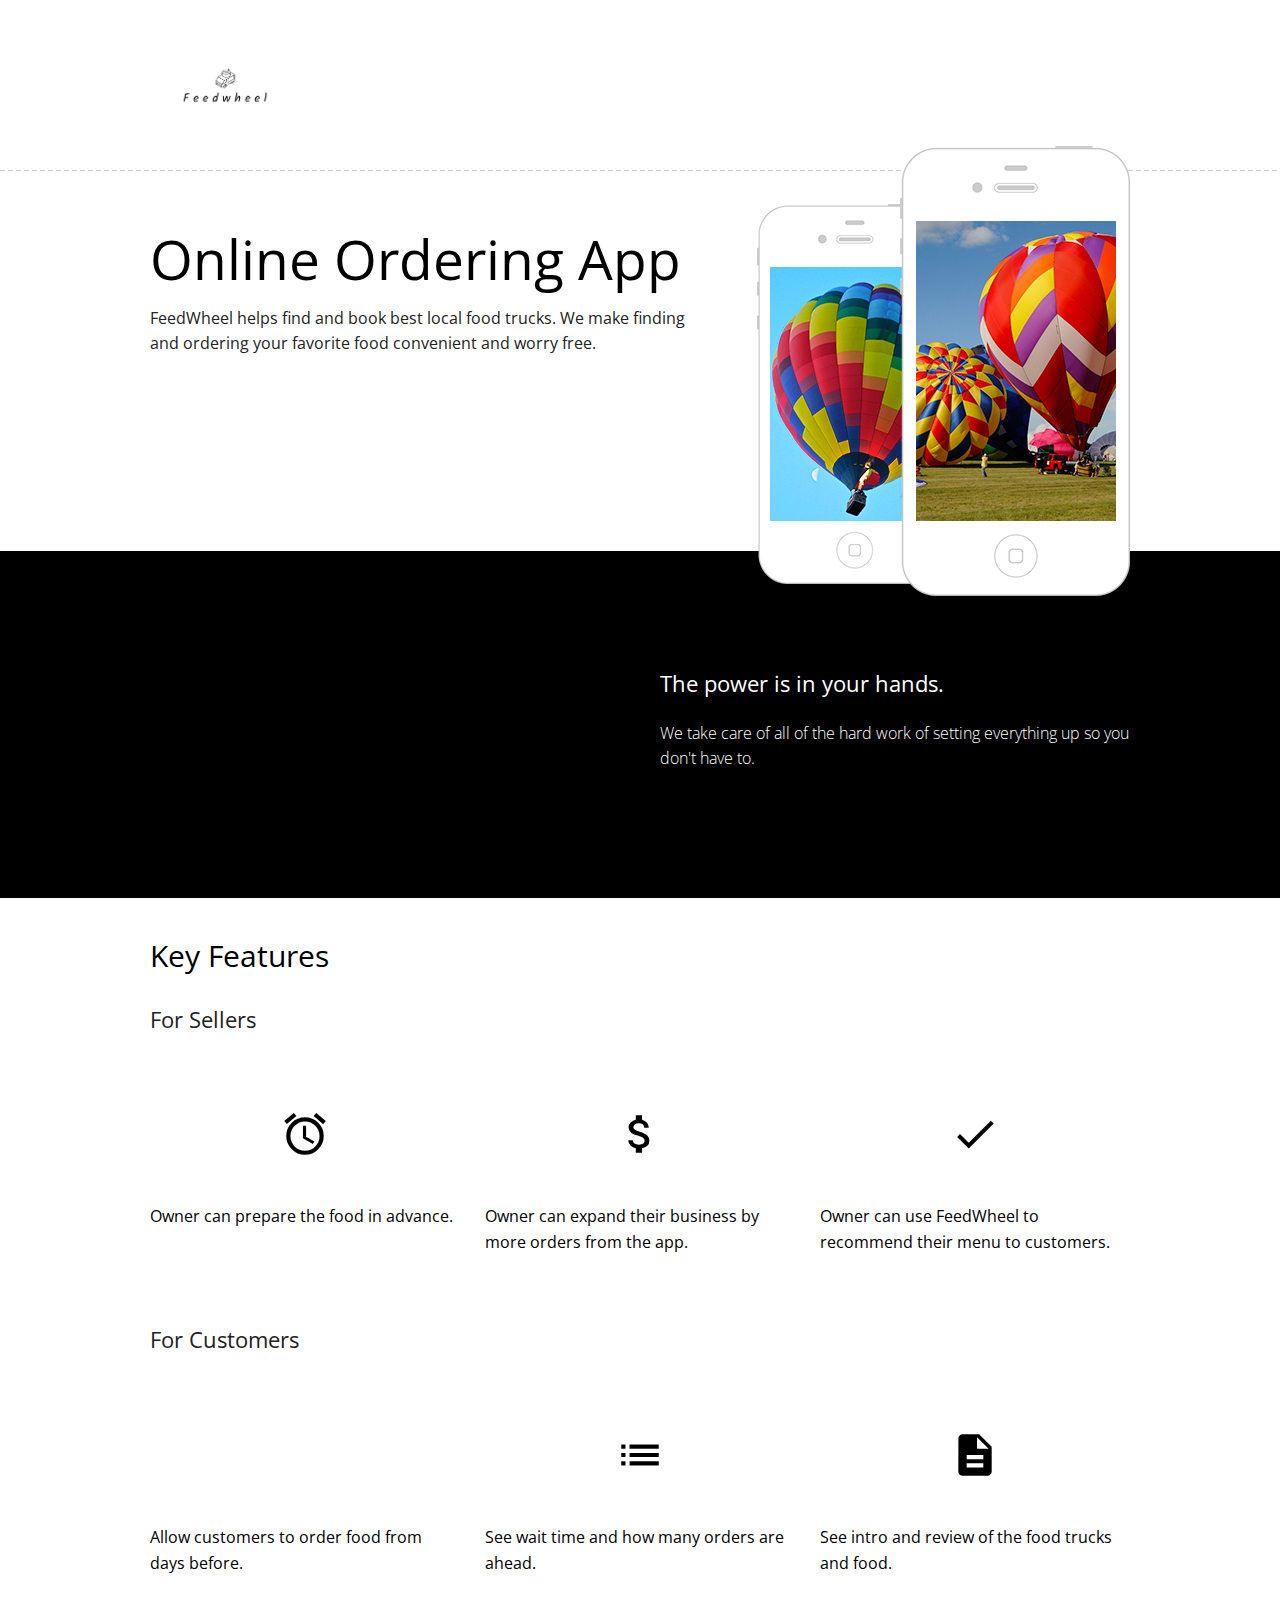
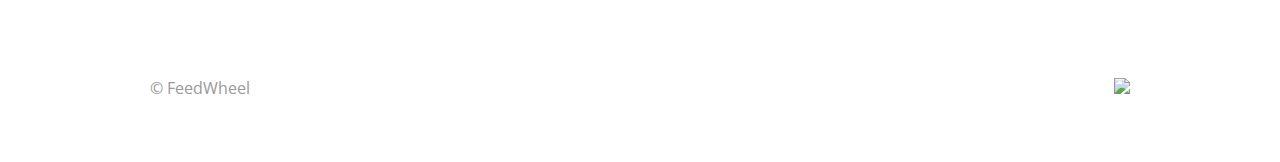
==== commit 05693dc2: "Update index.html" ====
--- a/index.html
+++ b/index.html
@@ -20,28 +20,7 @@
   <header class="header">
     <div class="wrapper cf">
       <p class="logo"><a href="index.html" title="[Go to homepage]"><img src="design/FeedWheel.png" width="150px;" alt=""></a></p>
-      <nav class="nav cf" id="nav">
-        <ul>
-          <li class="current"></li>
-          <!-- <li><a href="#">Our products</a></li>
-          <li><a href="subpage.html">Our works</a></li>
-          <li><a href="#">Blog</a></li>
-          <li><a href="#">Contact</a></li> -->
-        </ul>
-        <select>
-          <option selected="selected" value="">Choose category...</option>
-          <option value="index.html">Homepage</option>
-          <option value="#">Our products</option>
-          <option value="subpage.html">Our works</option>
-          <option value="#">Blog</option>
-          <option value="#">Contact</option>
-          <option selected="selected" value="">Choose category...</option>
-          <option value="index.html">Homepage</option>
-        <option selected="selected" value="">Choose category...</option></select><select>
-          <option selected="selected" value="">Choose category...</option>
-          <option value="index.html">Homepage</option>
-        <option selected="selected" value="">Choose category...</option></select>
-      <select><option selected="selected" value="">Choose category...</option></select></nav>
+     
     </div>
   </header>
   <div class="main">
@@ -79,7 +58,7 @@
         <p>Owner can prepare the food in advance.</p>
       </article>
       <article>  <button class="feature-buttons"><i class="material-icons" style="font-size:50px;">attach_money</i> </button>
-        <p>Owner can expend their business by more orders from the app.</p>
+        <p>Owner can expand their business by more orders from the app.</p>
       </article>
       <article class="last">  <button class="feature-buttons"><i class="material-icons" style="font-size:50px;">done</i> </button>
         <p>Owner can use FeedWheel to recommend their menu to customers. </p>
